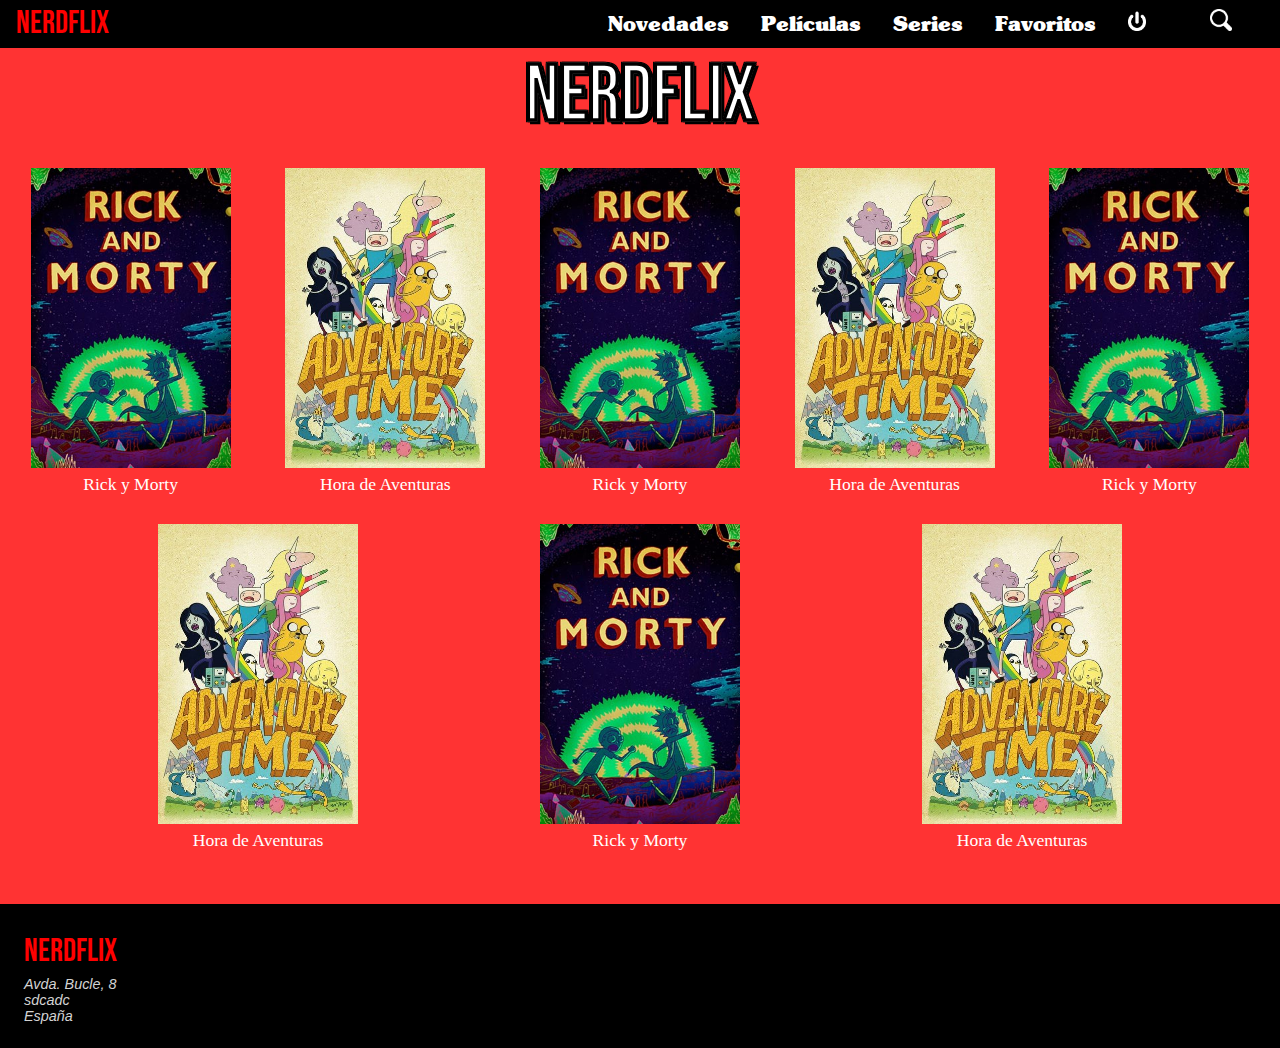
==== index.html @ e7f09ada "Primer commit" ====
<!DOCTYPE html>
<html lang="en">
<head>
    <meta charset="UTF-8">
    <meta name="viewport" content="width=device-width, initial-scale=1.0">
    <link rel="stylesheet" href="./css/reset.css">
    <link rel="stylesheet" href="./css/navbar.css">
    <link rel="stylesheet" href="./css/styles.css">
    <link rel="stylesheet" href="./css/parrilla.css">
    <title>Nerdflix</title>
</head>
<body>
    <nav class="navbar">
        <div class="logo">NERDFLIX</div>
  
        <input type="checkbox" id="burger-checkbox" />
        <label for="burger-checkbox" class="burger-label"></label>
  
        <ul class="navbar-list">
          <li class="navbar-item"><a href="">Novedades</a></li>
          <li class="navbar-item"><a href="">Películas</a></li>
          <li class="navbar-item"><a href="">Series</a></li>
          <li class="navbar-item"><a href="">Favoritos</a></li>
          <li class="navbar-item"><a href="./login.html"><img src="./img/logout.png" height="22" /></a></li>
          <li class="navbar-item item-busqueda">
              <a><img class="lupa-icon" src="./img/search_icon.png" height="22">
              <form class="busqueda"><input type="text" name="searchterm" id="searchterm" action="./index.html" method="GET"></form></a>
            </li>
          
        </ul>
        
    </nav>
    <header>
        <h1 class="titulo-header">
            NERDFLIX
        </h1>
    </header>
    <main>
        <section>
            <article>
    <div class="container">
        <div class="ficha-peli">
            
            <div class="movie-text" >
                
                <div>
                    <label for="check-fav" class="fav-label"><img src="./img/star.png" height="30"/>
                    </label><a class="goicon" href="./detalle.html"><img src="./img/goicon.png" width="30"/></a><br><br>
                </div>
                <strong>Título:</strong> Rock and Morty<br>
                <strong>Año:</strong> 2013<br>
                <strong>Director:</strong> Justin Roiland
                Dan Harmon<br>
                <strong>Actores:</strong> Justin Roiland
                Chris Parnell<br>
                
                <strong>Sinopsis:</strong> Lorem ipsum dolor sit amet consectetur, adipisicing elit. Obcaecati ratione laboriosam accusamus non aut, a natus exercitationem. Ullam commodi dolorem a, neque error quae corporis labore quasi autem sit dolorum!
                <strong>Puntuación:</strong> 9,8
                
            </div>
            <img class="cartel" src="../img/cartel.jpg" />
            <div class="titulo-abajo">Rick y Morty</div>
            <div class="botonera">
                <a class="goicon" href="./detalle.html"><img src="./img/goicon.png" width="30"/></a>
                <label for="check-fav" class="fav-label"><img src="./img/star.png" height="30"/></label>
            </div>
            <input class="check-fav" type="checkbox" id="check-fav" />
            
            <img  class="starred" width="20" src="./img/star2.png" />
            
        </div>
    
        <div class="ficha-peli">
            
            <div class="movie-text">
                <div>
                    <label for="check-fav2" class="fav-label"><img src="./img/star.png" height="30"/>
                    </label><a class="goicon" href="./detalle.html"><img src="./img/goicon.png" width="30"/></a><br><br>
                </div>
                <strong>Título:</strong> Hora de Aventuras<br>
                <strong>Año:</strong> 2007<br>
                <strong>Director:</strong> Pendleton Ward<br>
                <strong>Actores:</strong> Jeremy Shada
                John DiMaggio<br>
                <strong>Sinopsis:</strong> Lorem ipsum dolor sit amet consectetur, adipisicing elit. Obcaecati ratione laboriosam accusamus non aut, a natus exercitationem. Ullam commodi dolorem a, neque error quae corporis labore quasi autem sit dolorum!
                <strong>Puntuación:</strong> 9,8
            </div>
            
            <img class="cartel" src="../img/adventure-time.jpg" />
            <div class="titulo-abajo">Hora de Aventuras</div>
            <div class="botonera">
                <a class="goicon" href="./detalle.html"><img src="./img/goicon.png" width="30"/></a>
                <label for="check-fav2" class="fav-label"><img src="./img/star.png" height="30"/></label>
            </div>
            <input class="check-fav" type="checkbox" id="check-fav2" />
            
            <img  class="starred" width="20" src="./img/star2.png" />
                
            
        </div>

        <div class="ficha-peli">
            
            <div class="movie-text" >
                
                <div>
                    <label for="check-fav3" class="fav-label"><img src="./img/star.png" height="30"/>
                    </label><a class="goicon" href="./detalle.html"><img src="./img/goicon.png" width="30"/></a><br><br>
                </div>
                <strong>Título:</strong> Rock and Morty<br>
                <strong>Año:</strong> 2013<br>
                <strong>Director:</strong> Justin Roiland
                Dan Harmon<br>
                <strong>Actores:</strong> Justin Roiland
                Chris Parnell<br>
                
                <strong>Sinopsis:</strong> Lorem ipsum dolor sit amet consectetur, adipisicing elit. Obcaecati ratione laboriosam accusamus non aut, a natus exercitationem. Ullam commodi dolorem a, neque error quae corporis labore quasi autem sit dolorum!
                <strong>Puntuación:</strong> 9,8
                
            </div>
            <img class="cartel" src="../img/cartel.jpg" />
            <div class="titulo-abajo">Rick y Morty</div>
            <div class="botonera">
                <a class="goicon" href="./detalle.html"><img src="./img/goicon.png" width="30"/></a>
                <label for="check-fav3" class="fav-label"><img src="./img/star.png" height="30"/></label>
            </div>
            <input class="check-fav" type="checkbox" id="check-fav3" />
            
            <img  class="starred" width="20" src="./img/star2.png" />
            
        </div>
    
        <div class="ficha-peli">
            
            <div class="movie-text">
                <div>
                    <label for="check-fav4" class="fav-label"><img src="./img/star.png" height="30"/>
                    </label><a class="goicon" href="./detalle.html"><img src="./img/goicon.png" width="30"/></a><br><br>
                </div>
                <strong>Título:</strong> Hora de aventuras<br>
                <strong>Año:</strong> 2007<br>
                <strong>Director:</strong> Pendleton Ward<br>
                <strong>Actores:</strong> Jeremy Shada
                John DiMaggio<br>
                <strong>Sinopsis:</strong> Lorem ipsum dolor sit amet consectetur, adipisicing elit. Obcaecati ratione laboriosam accusamus non aut, a natus exercitationem. Ullam commodi dolorem a, neque error quae corporis labore quasi autem sit dolorum!
                <strong>Puntuación:</strong> 9,8
            </div>
            
            <img class="cartel" src="../img/adventure-time.jpg" />
            <div class="titulo-abajo">Hora de Aventuras</div>
            <div class="botonera">
                <a class="goicon" href="./detalle.html"><img src="./img/goicon.png" width="30"/></a>
                <label for="check-fav4" class="fav-label"><img src="./img/star.png" height="30"/></label>
            </div>
            <input class="check-fav" type="checkbox" id="check-fav4" />
            
            <img  class="starred" width="20" src="./img/star2.png" />
                
            
        </div>

        <div class="ficha-peli">
            
            <div class="movie-text" >
                
                <div>
                    <label for="check-fav5" class="fav-label"><img src="./img/star.png" height="30"/>
                    </label><a class="goicon" href="./detalle.html"><img src="./img/goicon.png" width="30"/></a><br><br>
                </div>
                <strong>Título:</strong> Rock and Morty<br>
                <strong>Año:</strong> 2013<br>
                <strong>Director:</strong> Justin Roiland
                Dan Harmon<br>
                <strong>Actores:</strong> Justin Roiland
                Chris Parnell<br>
                
                <strong>Sinopsis:</strong> Lorem ipsum dolor sit amet consectetur, adipisicing elit. Obcaecati ratione laboriosam accusamus non aut, a natus exercitationem. Ullam commodi dolorem a, neque error quae corporis labore quasi autem sit dolorum!
                <strong>Puntuación:</strong> 9,8
                
            </div>
            <img class="cartel" src="../img/cartel.jpg" />
            <div class="titulo-abajo">Rick y Morty</div>
            <div class="botonera">
                <a class="goicon" href="./detalle.html"><img src="./img/goicon.png" width="30"/></a>
                <label for="check-fav5" class="fav-label"><img src="./img/star.png" height="30"/></label>
            </div>
            <input class="check-fav" type="checkbox" id="check-fav5" />
            
            <img  class="starred" width="20" src="./img/star2.png" />
            
        </div>
    
        <div class="ficha-peli">
            
            <div class="movie-text">
                <div>
                    <label for="check-fav6" class="fav-label"><img src="./img/star.png" height="30"/>
                    </label><a class="goicon" href="./detalle.html"><img src="./img/goicon.png" width="30"/></a><br><br>
                </div>
                <strong>Título:</strong> Hora de aventuras<br>
                <strong>Año:</strong> 2007<br>
                <strong>Director:</strong> Pendleton Ward<br>
                <strong>Actores:</strong> Jeremy Shada
                John DiMaggio<br>
                <strong>Sinopsis:</strong> Lorem ipsum dolor sit amet consectetur, adipisicing elit. Obcaecati ratione laboriosam accusamus non aut, a natus exercitationem. Ullam commodi dolorem a, neque error quae corporis labore quasi autem sit dolorum!
                <strong>Puntuación:</strong> 9,8
            </div>
            
            <img class="cartel" src="../img/adventure-time.jpg" />
            <div class="titulo-abajo">Hora de Aventuras</div>
            <div class="botonera">
                <a class="goicon" href="./detalle.html"><img src="./img/goicon.png" width="30"/></a>
                <label for="check-fav6" class="fav-label"><img src="./img/star.png" height="30"/></label>
            </div>
            <input class="check-fav" type="checkbox" id="check-fav6" />
            
            <img  class="starred" width="20" src="./img/star2.png" />
                
            
        </div>

        <div class="ficha-peli">
            
            <div class="movie-text" >
                
                <div>
                    <label for="check-fav7" class="fav-label"><img src="./img/star.png" height="30"/>
                    </label><a class="goicon" href="./detalle.html"><img src="./img/goicon.png" width="30"/></a><br><br>
                </div>
                <strong>Título:</strong> Rock and Morty<br>
                <strong>Año:</strong> 2013<br>
                <strong>Director:</strong> Justin Roiland
                Dan Harmon<br>
                <strong>Actores:</strong> Justin Roiland
                Chris Parnell<br>
                
                <strong>Sinopsis:</strong> Lorem ipsum dolor sit amet consectetur, adipisicing elit. Obcaecati ratione laboriosam accusamus non aut, a natus exercitationem. Ullam commodi dolorem a, neque error quae corporis labore quasi autem sit dolorum!
                <strong>Puntuación:</strong> 9,8
                
            </div>
            <img class="cartel" src="../img/cartel.jpg" />
            <div class="titulo-abajo">Rick y Morty</div>
            <div class="botonera">
                <a class="goicon" href="./detalle.html"><img src="./img/goicon.png" width="30"/></a>
                <label for="check-fav7" class="fav-label"><img src="./img/star.png" height="30"/></label>
            </div>
            <input class="check-fav" type="checkbox" id="check-fav7" />
            
            <img  class="starred" width="20" src="./img/star2.png" />
            
        </div>
    
        <div class="ficha-peli">
            
            <div class="movie-text">
                <div>
                    <label for="check-fav8" class="fav-label"><img src="./img/star.png" height="30"/>
                    </label><a class="goicon" href="./detalle.html"><img src="./img/goicon.png" width="30"/></a><br><br>
                </div>
                <strong>Título:</strong> Hora de aventuras<br>
                <strong>Año:</strong> 2007<br>
                <strong>Director:</strong> Pendleton Ward<br>
                <strong>Actores:</strong> Jeremy Shada
                John DiMaggio<br>
                <strong>Sinopsis:</strong> Lorem ipsum dolor sit amet consectetur, adipisicing elit. Obcaecati ratione laboriosam accusamus non aut, a natus exercitationem. Ullam commodi dolorem a, neque error quae corporis labore quasi autem sit dolorum!
                <strong>Puntuación:</strong> 9,8
            </div>
            
            <img class="cartel" src="../img/adventure-time.jpg" />
            <div class="titulo-abajo">Hora de Aventuras</div>
            <div class="botonera">
                <a class="goicon" href="./detalle.html"><img src="./img/goicon.png" width="30"/></a>
                <label for="check-fav8" class="fav-label"><img src="./img/star.png" height="30"/></label>
            </div>
            <input class="check-fav" type="checkbox" id="check-fav8" />
            
            <img  class="starred" width="20" src="./img/star2.png" />
                
            
        </div>
        
    </div>
</article>
</section>
</main>
</body>
<footer>
    <logo class="logo">NERDFLIX</logo>
    <address>
        Avda. Bucle, 8<br>
        sdcadc<br>
        España
    </address>
</footer>
</html>
---- css/navbar.css ----
.navbar {

    position: fixed;
    background-color: black;
    width: 100%;
    top: 0;
    left: 0;
    height: var(--navbar-height);
    font-family: subway;
    justify-content: flex-start;
    z-index: 2;
        
}

.navbar-item a{

    font-family: subway;
    margin: 0;
    padding: 0;
    text-decoration: none;

    color: azure;
    display: block;
    text-align: center;
    line-height: 3rem;
    font-size: 2rem;
}



.navbar-item a:hover{
    background-color:lightgrey;
    color: black;
    font-family: subway;
    text-decoration: none;
    
}

.navbar-item a:hover .lupa-icon{
    filter: invert(0);
    
}

.logo {
    font-family: beba, 'Times New Roman', Times, serif;
    line-height: var(--navbar-height);
    text-align: center;
    color:red;
    font-size: 2rem;
}
  
#burger-checkbox {
    display: none;
}
  
.burger-label {
    
    position: absolute;
    top: 0;
    left: 0;
    width: 2rem;
    height: 2rem;

}
  
.burger-label:before {
    content: '';
    background-color: darkgray;
    width: 1rem;
    height: 0.12rem;
    position: absolute;
    left: 0.45rem;
    top: 0.65rem;
  
    box-shadow: 0 0.25rem 0 0 darkgray, 0 0.5rem 0 0 darkgray;
}
  
  /* cerrado */
.navbar-list {
    display: none;
    list-style: none;
    margin: 0;
    padding: 0;
}
  
  /* abierto */
#burger-checkbox:checked ~ .navbar-list {
    display: flex;
    flex-direction: column;
    justify-content: space-evenly;
    background-color: black;
    height: calc(100vh - var(--navbar-height));
    opacity: 0.85;
}
  
.busqueda{

  /* visibility: hidden; */
  position: relative;
  
}



  input[type='text']{
    padding:5px;
    font-size: 1.6rem;
    width: 80vw;
    /* float: right; */
    /* border-radius: 10px 10px 10px 10px;  */

}

.lupa-icon{

  /* visibility: hidden; */
  filter: invert(1);
  object-position: auto;
  /* float:left; */
  padding-left: 20px;
  
}

  
  @media (min-width: 768px) {
    .navbar {
      display: flex;
      justify-content: space-between;
    }
  
    .navbar .logo {
      margin: 0 1rem;
    }
  
    .navbar .burger-label {
      display: none;
    }
  
    .navbar-list {
      display: flex;
    }
  
    .navbar-item a {
      color: white;
      font-size: 1.3rem;
      line-height: var(--navbar-height);
      padding: 0 1rem;
    }

    .busqueda{

      visibility: hidden;
      position: absolute;
      top: var(--navbar-height);
      padding-top: 0.5rem;
      padding-bottom: 0.5rem;
      right:0px;
      
  }

  .item-busqueda:hover .busqueda{
      
    visibility: visible;
    background-color: black;
    height: 65px;
    width: 22rem;
    padding-right: 15px;
    border-radius: 0px 0px 0px 10px; 
  }
    
  input[type='text']{
    padding:5px;
    width: 20rem;
    font-size: 1.6rem;
    border-radius: 10px 10px 10px 10px; 
    float:right;
}


    
.lupa-icon{

  filter: invert(1);
  object-position: auto;
  padding-right: 2rem;
  padding-left: 2rem;
  
}



}
---- css/styles.css ----
:root {
  --navbar-height: 3rem;
  --cartel-width: 200px;
  --cartel-height: 300px;
  --salmonete: rgba(255,0,0,0.8);
}

@media (prefers-color-scheme: dark) {
  :root{
    --salmonete: rgb(46, 42, 42);
  }
}


@font-face {
  font-family: beba;
  src: url('../fonts/bebasneue-regular.ttf');
}

@font-face {
  font-family: digital;
  src: url('../fonts/digital-7-mono.ttf');
}

@font-face {
  font-family: subway;
  src: url('../fonts/subway-black.ttf');
}
  
  
  * {
    font-family: Verdana, Arial, Helvetica, sans-serif;
  }

  html {
    scroll-behavior: smooth;
  }
  
  a,
  a:link,
  a:visited,
  a:focus {
    text-decoration: none;
    /* color: darkblue; */
  }

  body{
      /* background-color: rgb(241, 82, 82); */
      /* background-color: black; */
      /* margin:2rem; */
      background-color: var(--salmonete);
      padding-top: var(--navbar-height);
  }
footer{
  background-color: black;
  /* position:absolute; */
  color:lightgrey;
  font-size: .9rem;
  width:100vw;
  top: 90vh;
  padding:1.5rem;
  margin-top: 3rem;
  
}
  .titulo-header {
    margin:0rem;
    color: white;
    font-family: beba;
    font-size: 5rem;;
    text-align: center;
    
    -webkit-text-stroke: 1px black;
    
    /* text-shadow:
   -1px -1px 0 #000,  
    1px -1px 0 #000,
    -1px 1px 0 #000,
     1px 1px 0 #000; */

    text-shadow:
       3px 3px 0 #000,
     -1px -1px 0 #000,  
      1px -1px 0 #000,
      -1px 1px 0 #000,
       1px 1px 0 #000;
}
---- css/parrilla.css ----
.cartel{
    transition: box-shadow .3s ease;
    /* transition: transform .3s ease-in-out;
    transition: box-shadow .3s ease; */
    /* border-radius: 5px; */
}

.container{
    display: flex;
    flex-wrap: wrap;
    justify-content: space-evenly;
}

.ficha-peli{
    align-items: center;
    position: relative;
    color: white;
    font-family: Verdana, Geneva, Tahoma, sans-serif;
    font-size: 1.5rem;
    padding: 1.5rem 1.5rem .3rem 1.5rem;
    text-align: center;
}

.movie-text{
    
    font-family: Verdana, Geneva, Tahoma, sans-serif;
    font-size: 1rem;
    position: absolute;
    top:0px;
    left:0px;

    background-color: white;
    /* rgba(red, green, blue, alpha); */
    
    color: black;
    
    opacity: 0;
    padding: 27px 27px;
    
    text-align: left;
    /* text-justify: distribute; */
    
    transform: scale(.05);
}



.botonera{
        
padding-top: 5px;
    
}

@media (min-width: 768px) {
    
.ficha-peli:hover .cartel {
    
    -webkit-box-shadow: 0px 7px 21px 5px #000000; 
    box-shadow: 0px 7px 21px 5px #000000;
    /* border-radius: 0px 0px 0px 0px; */
    transform: scale(1.05);
    transition: box-shadow .2s ease;
    transition: transform .1s ease-in-out;
    
}
    
    
    .ficha-peli:hover .movie-text {
         
        z-index: 1;
        border-radius: 15px;
        
    
        opacity: .9;
        position: absolute;
        
        /* transform: translateY(100px); */
        /* transition:opacity 1s; */
        transform: scale(1);
        transition: transform .4s ease-in-out;
        -webkit-box-shadow: 0px 7px 30px -2px #000000; 
        box-shadow: 0px 7px 30px -2px #000000;
        
    }
    
    
    

    .botonera{
        
        display: none;
        width:300px;
    }

    .ficha-peli:hover .starred {
         
        /* opacity:0;  */
         transform: scale(1.7);
         
         transition: transform .4s ease-in-out;
        
         
     }
}



.cartel{
    width: var(--cartel-width);
    height:var(--cartel-height);
    position: relative;
    
}

.cartel2{
    width: calc(var(--cartel-height)/1.3);
    height:calc(var(--cartel-width)/1.3);
    position: relative;
    
}



/* @media (max-width: 768px) {
    .ficha-peli:hover .movie-text {
     
        position: fixed;
        top:0px;
        margin-left: 10px;
        margin-right: 10px;
        margin-top: 5px;
        
        
    }
} */

/* .cartel::after {
    content: "";
    position:absolute;
    margin:-20px;
    width:40px;
    height:40px;
    transform:rotate(45deg);
    background-color:#000;
  } */

  .starred{
    visibility: hidden;
    position: absolute;
    top: 10%;
    left: 77%;
}

.titulo-abajo{
    font-family: Verdana;
    font-size: 1.1rem;
    width:200px;
  }
  
  .check-fav {
    
    display: none;

  }
  
  .check-fav:checked ~ .starred {
    visibility: visible;
    animation: 1s linear  alternate slidein;
  }
  @keyframes slidein {
    from { transform: scale(8); }
    to   { transform: scale(1.7); }
  }
  
  .starred{
    visibility: hidden;
  position: absolute;
  top: 10%;
  left: 77%;
  }

  .goicon{
      float:left;
      padding-left: 20px;
  }

  .fav-label{
      float: right;
      padding-right: 20px;
      cursor: pointer;
  }

  .fav-label{
    float: right;
    padding-right: 20px;
    cursor: pointer;
}

@media (prefers-color-scheme: dark) {
    .fav-label{
        filter: invert(1);
    }

    .goicon{
        filter: invert(1);
    }
  }
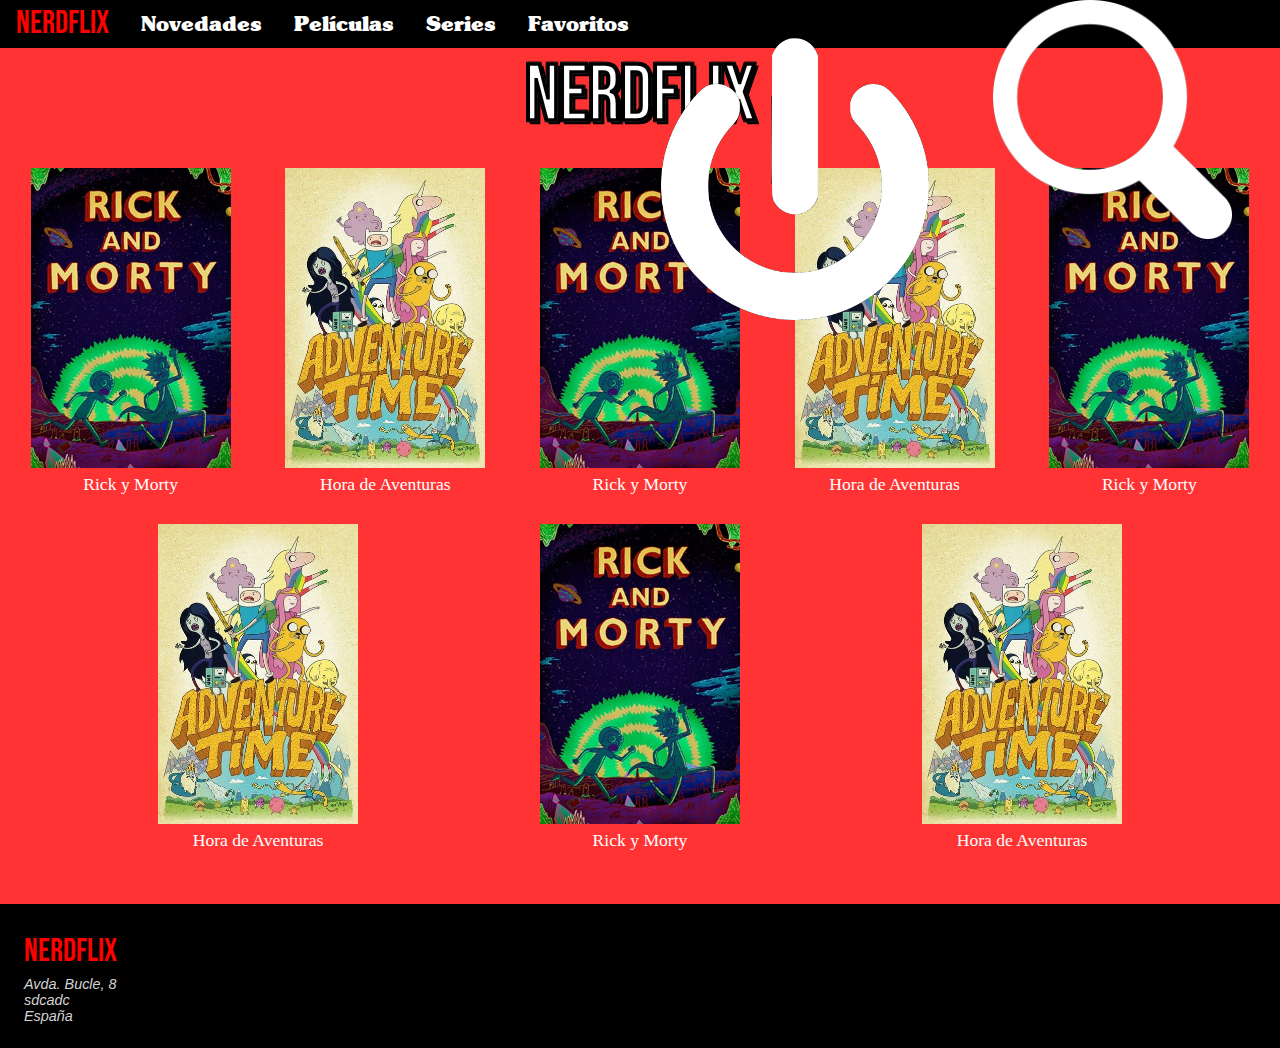
==== commit 7f07684c: "Footer corregido" ====
--- a/index.html
+++ b/index.html
@@ -21,9 +21,9 @@
           <li class="navbar-item"><a href="">Películas</a></li>
           <li class="navbar-item"><a href="">Series</a></li>
           <li class="navbar-item"><a href="">Favoritos</a></li>
-          <li class="navbar-item"><a href="./login.html"><img src="./img/logout.png" height="22" /></a></li>
+          <li class="navbar-item"><a href="./login.html"><img class="logout-icon" src="./img/logout.png"  /></a></li>
           <li class="navbar-item item-busqueda">
-              <a><img class="lupa-icon" src="./img/search_icon.png" height="22">
+              <a><img class="lupa-icon" src="./img/search_icon.png">
               <form class="busqueda"><input type="text" name="searchterm" id="searchterm" action="./index.html" method="GET"></form></a>
             </li>
           
@@ -283,7 +283,6 @@
 </article>
 </section>
 </main>
-</body>
 <footer>
     <logo class="logo">NERDFLIX</logo>
     <address>
@@ -292,4 +291,5 @@
         España
     </address>
 </footer>
+</body>
 </html>